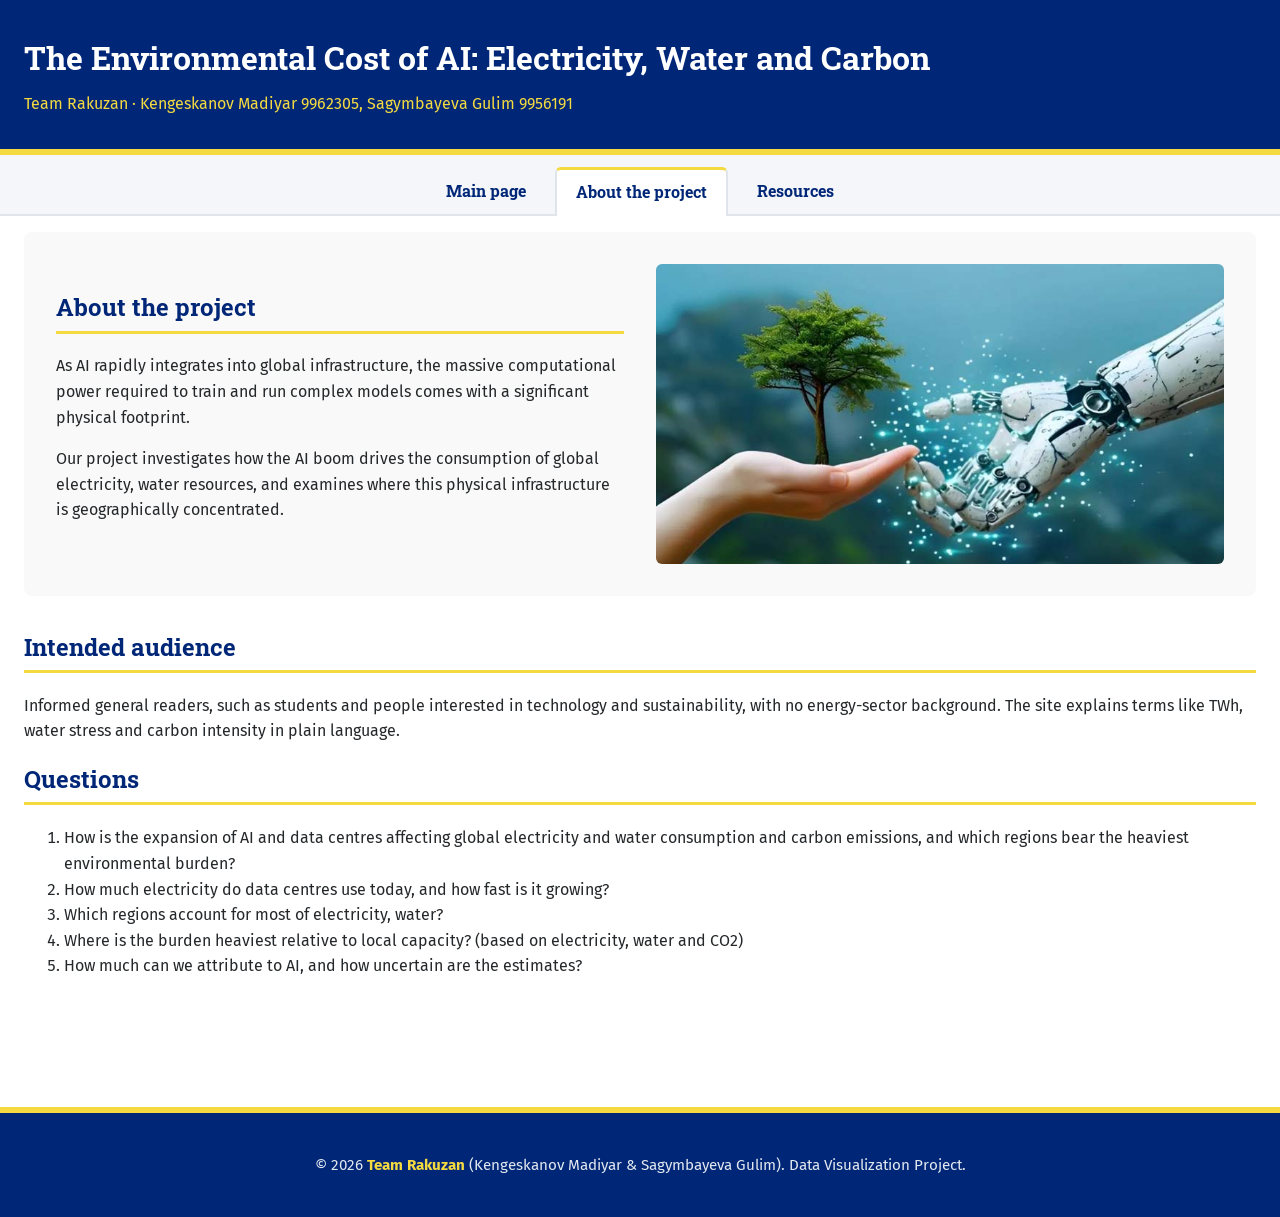
==== about.html @ a114e4c3 "proposal (only part)" ====
<!DOCTYPE html>
<html lang="en">
<head>
  <meta charset="utf-8">
  <meta name="viewport" content="width=device-width, initial-scale=1">
  <title>About Us - Mapping the Impact of AI</title>
  <link rel="stylesheet" href="https://fonts.googleapis.com/css2?family=Fira+Sans:wght@400;500&amp;family=Roboto+Slab:wght@400;700&amp;display=swap">
  <link rel="stylesheet" href="css/style.css">
</head>
<body>
  <header>
    <h1>The Environmental Cost of AI: Electricity, Water and Carbon</h1>
    <p class="subtitle">Team Rakuzan &middot; Kengeskanov Madiyar 9962305, Sagymbayeva Gulim 9956191</p>
  </header>

  <nav class="navbar">
    <a href="index.html" >Main page</a>
    <a href="about.html"class="active" >About the project</a>
    <a href="resources.html" >Resources</a>
  </nav>
  
 <main>
    <section id="description" class="split-section">
      <div class="text-side">
        <h2>About the project</h2>
        <p>As AI rapidly integrates into global infrastructure, the massive computational power required to train and run complex models comes with a significant physical footprint.</p>
        <p>Our project investigates how the AI boom drives the consumption of global electricity, water resources, and examines where this physical infrastructure is geographically concentrated.</p>
      </div>
      
      <div class="image-side"></div>
    </section>

    <section class="content-section">
      <h2>Intended audience</h2>
      <p>Informed general readers, such as students and people interested in technology and sustainability, with no energy-sector background. The site explains terms like TWh, water stress and carbon intensity in plain language.</p>
    </section>
    
    <section id="questions" class="content-section">
      <h2>Questions</h2>
      <ol>
        <li>How is the expansion of AI and data centres affecting global electricity and water consumption and carbon emissions, and which regions bear the heaviest environmental burden?</li>
        <li>How much electricity do data centres use today, and how fast is it growing?</li>
        <li>Which regions account for most of electricity, water?</li>
        <li>Where is the burden heaviest relative to local capacity? <span>(based on electricity, water and CO2)</span></li> 
        <li>How much can we attribute to AI, and how uncertain are the estimates?</li>
      </ol>
    </section>
  </main>
<footer>
    <div class="footer-content">
      <p>&copy; 2026 <strong>Team Rakuzan</strong> (Kengeskanov Madiyar &amp; Sagymbayeva Gulim). Data Visualization Project.</p>
    </div>
  </footer>
</body>
</html>
---- css/style.css ----
:root {
  --blue: #002677;
  --yellow: #F4DA40;
  --ink: #25282A;
}

body {
  margin: 0;
  font-family: "Fira Sans", sans-serif;
  line-height: 1.6;
  color: var(--ink);
}

h1, h2, h3 {
  font-family: "Roboto Slab", serif;
  color: var(--blue);
}

header {
  padding: 2rem 1.5rem;
  background: var(--blue);
  border-bottom: 6px solid var(--yellow);
}

header h1 { margin: 0 0 0.5rem; color: #fff; }

.subtitle { margin: 0; color: var(--yellow); }

/* Панель навигации (вкладки) */
.navbar {
  background-color: #f4f6f9;
  border-bottom: 2px solid #e0e4eb;
  display: flex;
  justify-content: center;
  gap: 0.5rem;
  padding: 0.75rem 1.5rem 0;
}

.navbar a {
  font-family: "Roboto Slab", serif;
  text-decoration: none;
  color: var(--blue);
  font-weight: 700;
  padding: 0.6rem 1.2rem;
  border-radius: 6px 6px 0 0;
  border: 2px solid transparent;
  border-bottom: none;
  transition: all 0.2s ease;
}

/* Эффект при наведении */
.navbar a:hover {
  background-color: rgba(244, 218, 64, 0.25);
  color: var(--ink);
}

/* Стиль для текущей (активной) вкладки */
.navbar a.active {
  background-color: #ffffff;
  color: var(--blue);
  border-color: #e0e4eb;
  border-top: 3px solid var(--yellow);
  margin-bottom: -2px; /* Чтобы вкладка плавно сливалась с белым фоном страницы */
}


main {
  max-width: 80rem;
  margin: 0 auto;
  padding: 1rem 1.5rem 3rem;
}
/* Общий стиль для заголовков в секциях */
section h2 { 
  border-bottom: 3px solid var(--yellow); 
  padding-bottom: 0.25rem; 
  margin-top: 0;
}

/* Верхний сплит-блок (текст + картинка рядом) */
#description {
  display: flex;
  flex-wrap: wrap;
  gap: 2rem;
  align-items: center;
  background: #f9f9f9;
  padding: 2rem;
  border-radius: 8px;
  margin-bottom: 2rem; /* Аккуратный отступ снизу до следующих блоков */
}

.text-side {
  flex: 1;
  min-width: 280px;
}

.image-side {
  flex: 1;
  min-width: 280px;
  height: 300px;
  /* ИСПРАВЛЕН ПУТЬ: теперь картинка корректно откроется и локально, и на GitHub Pages */
  background-image: url('../images/impactai.png'); 
  background-size: cover;
  background-position: center;
  border-radius: 6px;
}

/* Отступы для блоков, которые идут ниже картинки */
main > div {
  margin-bottom: 2rem;
  background: #f9f9f9;
  padding: 1.5rem 2rem;
  border-radius: 8px;
}


/* Стили для Футера */
footer {
  background-color: var(--blue);
  color: #ffffff;
  padding: 2rem 1.5rem;
  border-top: 6px solid var(--yellow);
  text-align: center;
  margin-top: 4rem;
}

.footer-content {
  max-width: 50rem;
  margin: 0 auto;
}

.footer-content p {
  margin: 0.5rem 0;
  font-size: 0.95rem;
  color: #e2e8f0;
}

.footer-content strong {
  color: var(--yellow);
}



/* Общие стили для секций с графиками */
.viz-section {
  display: flex;
  flex-wrap: wrap;
  gap: 2rem;
  align-items: center;
  background: #f9f9f9;
  padding: 2rem;
  border-radius: 8px;
  margin-bottom: 2rem;
}

/* Класс для зеркального отображения (картинка/заглушка слева, текст справа) */
.viz-section.reverse {
  flex-direction: row-reverse;
}

.viz-text {
  flex: 1;
  min-width: 280px;
}

.viz-text h2 {
  border-bottom: 3px solid var(--yellow);
  padding-bottom: 0.25rem;
  margin-top: 0;
}

/* Заглушка под будущий график */
.viz-placeholder {
  flex: 1;
  min-width: 280px;
  height: 280px;
  background-color: #e2e8f0;
  border: 2px dashed #cbd5e1;
  border-radius: 6px;
  display: flex;
  align-items: center;
  justify-content: center;
  text-align: center;
  padding: 1rem;
  color: #64748b;
  font-family: "Roboto Slab", serif;
  font-weight: 700;
}
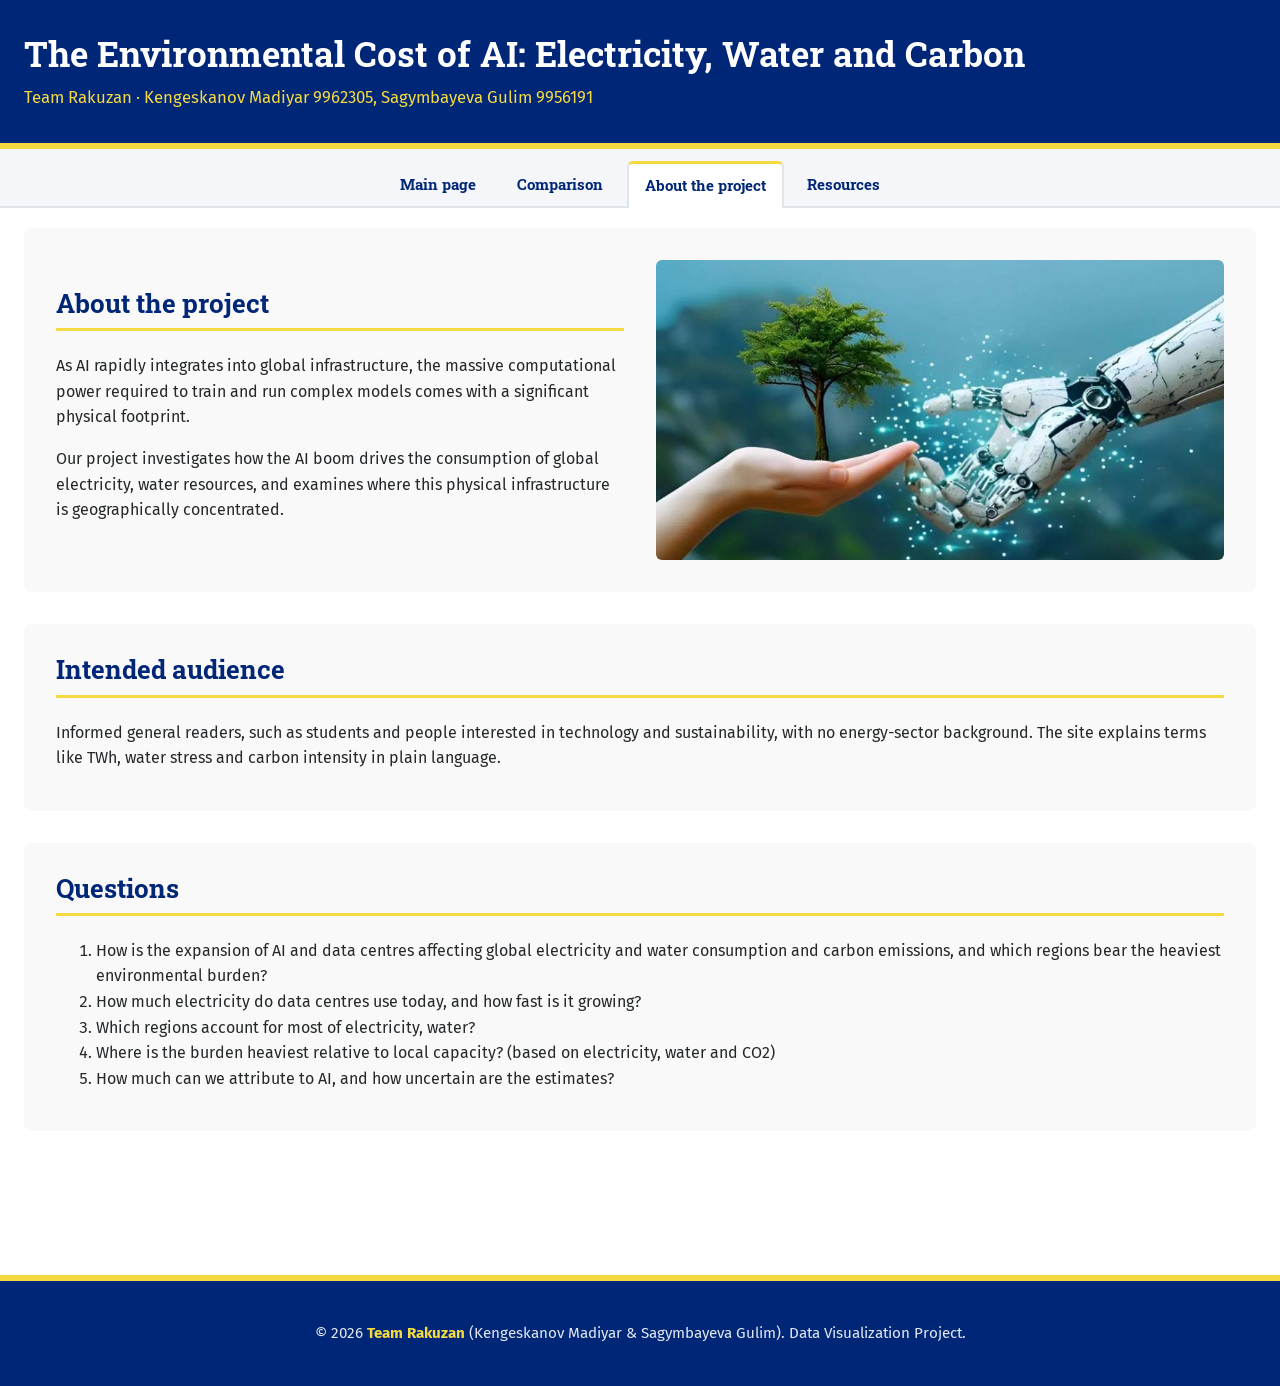
==== commit 26b83adb: "Comparison section added js file, update of main page and css" ====
--- a/about.html
+++ b/about.html
@@ -15,7 +15,8 @@
 
   <nav class="navbar">
     <a href="index.html" >Main page</a>
-    <a href="about.html"class="active" >About the project</a>
+    <a href="comparison.html" >Comparison</a>
+    <a href="about.html" class="active" >About the project</a>
     <a href="resources.html" >Resources</a>
   </nav>
   
--- a/css/style.css
+++ b/css/style.css
@@ -2,6 +2,13 @@
   --blue: #002677;
   --yellow: #F4DA40;
   --ink: #25282A;
+  --muted: #8C96A4;
+  --light-bg: #f9f9f9;
+  --border-light: #e0e4eb;
+}
+
+*, *::before, *::after {
+  box-sizing: border-box;
 }
 
 body {
@@ -9,6 +16,7 @@
   font-family: "Fira Sans", sans-serif;
   line-height: 1.6;
   color: var(--ink);
+  background-color: #ffffff;
 }
 
 h1, h2, h3 {
@@ -22,18 +30,28 @@
   border-bottom: 6px solid var(--yellow);
 }
 
-header h1 { margin: 0 0 0.5rem; color: #fff; }
-
-.subtitle { margin: 0; color: var(--yellow); }
-
-/* Панель навигации (вкладки) */
+header h1 {
+  margin: 0 0 0.5rem;
+  color: #ffffff;
+  font-size: clamp(1.35rem, 3.8vw, 2.2rem);
+  line-height: 1.25;
+}
+
+.subtitle {
+  margin: 0;
+  color: var(--yellow);
+  font-size: clamp(0.9rem, 2.2vw, 1.05rem);
+}
+
+/* Navigation bar */
 .navbar {
   background-color: #f4f6f9;
-  border-bottom: 2px solid #e0e4eb;
+  border-bottom: 2px solid var(--border-light);
   display: flex;
+  flex-wrap: wrap;
   justify-content: center;
-  gap: 0.5rem;
-  padding: 0.75rem 1.5rem 0;
+  gap: 0.35rem;
+  padding: 0.75rem 1rem 0;
 }
 
 .navbar a {
@@ -41,125 +59,94 @@
   text-decoration: none;
   color: var(--blue);
   font-weight: 700;
-  padding: 0.6rem 1.2rem;
+  font-size: 0.95rem;
+  padding: 0.6rem 1rem;
   border-radius: 6px 6px 0 0;
   border: 2px solid transparent;
   border-bottom: none;
-  transition: all 0.2s ease;
-}
-
-/* Эффект при наведении */
+  transition: background-color 0.2s ease, color 0.2s ease;
+}
+
 .navbar a:hover {
   background-color: rgba(244, 218, 64, 0.25);
   color: var(--ink);
 }
 
-/* Стиль для текущей (активной) вкладки */
 .navbar a.active {
   background-color: #ffffff;
   color: var(--blue);
-  border-color: #e0e4eb;
+  border-color: var(--border-light);
   border-top: 3px solid var(--yellow);
-  margin-bottom: -2px; /* Чтобы вкладка плавно сливалась с белым фоном страницы */
-}
-
+  margin-bottom: -2px;
+}
 
 main {
   max-width: 80rem;
   margin: 0 auto;
-  padding: 1rem 1.5rem 3rem;
-}
-/* Общий стиль для заголовков в секциях */
-section h2 { 
-  border-bottom: 3px solid var(--yellow); 
-  padding-bottom: 0.25rem; 
+  padding: 1.25rem 1.5rem 3rem;
+}
+
+section h2 {
+  border-bottom: 3px solid var(--yellow);
+  padding-bottom: 0.25rem;
   margin-top: 0;
-}
-
-/* Верхний сплит-блок (текст + картинка рядом) */
+  font-size: clamp(1.2rem, 2.8vw, 1.65rem);
+}
+
+.content-box,
+.content-section {
+  background: var(--light-bg);
+  padding: 1.5rem 2rem;
+  border-radius: 8px;
+  margin-bottom: 2rem;
+}
+
+/* Top split block on About page */
 #description {
   display: flex;
   flex-wrap: wrap;
   gap: 2rem;
   align-items: center;
-  background: #f9f9f9;
+  background: var(--light-bg);
   padding: 2rem;
   border-radius: 8px;
-  margin-bottom: 2rem; /* Аккуратный отступ снизу до следующих блоков */
+  margin-bottom: 2rem;
 }
 
 .text-side {
-  flex: 1;
-  min-width: 280px;
+  flex: 1 1 280px;
+  min-width: 0;
 }
 
 .image-side {
-  flex: 1;
-  min-width: 280px;
+  flex: 1 1 280px;
+  min-width: 0;
   height: 300px;
-  /* ИСПРАВЛЕН ПУТЬ: теперь картинка корректно откроется и локально, и на GitHub Pages */
-  background-image: url('../images/impactai.png'); 
+  background-image: url('../images/impactai.png');
   background-size: cover;
   background-position: center;
   border-radius: 6px;
 }
 
-/* Отступы для блоков, которые идут ниже картинки */
-main > div {
-  margin-bottom: 2rem;
-  background: #f9f9f9;
-  padding: 1.5rem 2rem;
-  border-radius: 8px;
-}
-
-
-/* Стили для Футера */
-footer {
-  background-color: var(--blue);
-  color: #ffffff;
-  padding: 2rem 1.5rem;
-  border-top: 6px solid var(--yellow);
-  text-align: center;
-  margin-top: 4rem;
-}
-
-.footer-content {
-  max-width: 50rem;
-  margin: 0 auto;
-}
-
-.footer-content p {
-  margin: 0.5rem 0;
-  font-size: 0.95rem;
-  color: #e2e8f0;
-}
-
-.footer-content strong {
-  color: var(--yellow);
-}
-
-
-
-/* Общие стили для секций с графиками */
+/* Visualization cards */
 .viz-section {
   display: flex;
   flex-wrap: wrap;
   gap: 2rem;
   align-items: center;
-  background: #f9f9f9;
+  background: var(--light-bg);
   padding: 2rem;
   border-radius: 8px;
   margin-bottom: 2rem;
 }
 
-/* Класс для зеркального отображения (картинка/заглушка слева, текст справа) */
 .viz-section.reverse {
   flex-direction: row-reverse;
 }
 
 .viz-text {
-  flex: 1;
-  min-width: 280px;
+  flex: 1 1 280px;
+  min-width: 0;
 }
 
 .viz-text h2 {
@@ -168,10 +155,9 @@
   margin-top: 0;
 }
 
-/* Заглушка под будущий график */
 .viz-placeholder {
-  flex: 1;
-  min-width: 280px;
+  flex: 1 1 280px;
+  min-width: 0;
   height: 280px;
   background-color: #e2e8f0;
   border: 2px dashed #cbd5e1;
@@ -184,4 +170,455 @@
   color: #64748b;
   font-family: "Roboto Slab", serif;
   font-weight: 700;
-}+}
+
+/* Dedicated chart card layout for assignment pages */
+.chart-card {
+  background: var(--light-bg);
+  border: 1px solid var(--border-light);
+  border-radius: 8px;
+  padding: 1.75rem 2rem;
+  margin-bottom: 2.25rem;
+}
+
+.chart-takeaway {
+  font-size: 1.05rem;
+  font-weight: 500;
+  color: var(--ink);
+  margin: 0.25rem 0 0.75rem;
+}
+
+.chart-note {
+  font-size: 0.88rem;
+  color: #525860;
+  margin: 0.75rem 0 0;
+}
+
+.chart-container {
+  position: relative;
+  width: 100%;
+  background: #ffffff;
+  border: 1px solid var(--border-light);
+  border-radius: 6px;
+  padding: 1rem;
+  margin-top: 1rem;
+}
+
+.chart-container svg {
+  width: 100%;
+  height: auto;
+  display: block;
+  overflow: visible;
+}
+
+.chart-legend {
+  display: flex;
+  flex-wrap: wrap;
+  gap: 1rem 1.5rem;
+  margin-top: 0.75rem;
+  font-size: 0.9rem;
+}
+
+.legend-item {
+  display: inline-flex;
+  align-items: center;
+  gap: 0.45rem;
+}
+
+.legend-swatch {
+  width: 14px;
+  height: 14px;
+  border-radius: 3px;
+  display: inline-block;
+}
+
+.swatch-blue { background-color: var(--blue); }
+.swatch-yellow { background-color: var(--yellow); border: 1px solid #c9b024; }
+.swatch-gray { background-color: var(--muted); }
+.swatch-teal { background-color: #1f7a8c; }
+.swatch-slate { background-color: #cbd5e1; }
+
+.btn-link {
+  display: inline-block;
+  margin-top: 0.75rem;
+  padding: 0.55rem 1.1rem;
+  background-color: var(--blue);
+  color: #ffffff;
+  font-family: "Roboto Slab", serif;
+  font-weight: 700;
+  font-size: 0.9rem;
+  text-decoration: none;
+  border-radius: 5px;
+  border-bottom: 3px solid var(--yellow);
+  transition: opacity 0.2s ease;
+}
+
+.btn-link:hover {
+  opacity: 0.9;
+}
+
+/* =========================================================
+   SVG SELECTOR RULES (Strictly NO inline styles on SVG)
+   ========================================================= */
+.svg-axis path,
+.svg-axis line {
+  stroke: #cbd5e1;
+  stroke-width: 1px;
+}
+
+.svg-axis text {
+  font-family: "Fira Sans", sans-serif;
+  font-size: 13px;
+  fill: var(--ink);
+}
+
+.svg-grid line {
+  stroke: #eef2f6;
+  stroke-width: 1px;
+}
+
+.svg-grid path {
+  stroke: none;
+}
+
+.svg-label {
+  font-family: "Fira Sans", sans-serif;
+  font-size: 13px;
+  font-weight: 500;
+  fill: var(--ink);
+}
+
+.svg-label-bold {
+  font-family: "Roboto Slab", serif;
+  font-size: 13px;
+  font-weight: 700;
+  fill: var(--blue);
+}
+
+.svg-label-light {
+  font-family: "Fira Sans", sans-serif;
+  font-size: 12px;
+  font-weight: 500;
+  fill: #ffffff;
+}
+
+.svg-annotation {
+  font-family: "Fira Sans", sans-serif;
+  font-size: 12.5px;
+  fill: #475569;
+}
+
+/* Start-with-gray highlight palette */
+.bar-muted {
+  fill: var(--muted);
+  transition: opacity 0.2s ease;
+}
+
+.bar-highlight {
+  fill: var(--blue);
+  transition: opacity 0.2s ease;
+}
+
+.bar-accent {
+  fill: var(--yellow);
+  stroke: #b59d18;
+  stroke-width: 1px;
+  transition: opacity 0.2s ease;
+}
+
+.bar-teal {
+  fill: #1f7a8c;
+  transition: opacity 0.2s ease;
+}
+
+.bar-muted:hover,
+.bar-highlight:hover,
+.bar-accent:hover,
+.bar-teal:hover {
+  opacity: 0.85;
+}
+
+/* Heatmap sequential blue luminance scale */
+.heat-cell {
+  stroke: #ffffff;
+  stroke-width: 2px;
+}
+.heat-0 { fill: #f1f5f9; }
+.heat-1 { fill: #dbeafe; }
+.heat-2 { fill: #93c5fd; }
+.heat-3 { fill: #3b82f6; }
+.heat-4 { fill: #1d4ed8; }
+.heat-5 { fill: #002677; }
+
+/* Waffle cells */
+.waffle-rest { fill: #e2e8f0; }
+.waffle-dc { fill: #64748b; }
+.waffle-ai { fill: var(--blue); }
+
+/* Dumbbell plot */
+.dumbbell-line {
+  stroke: #94a3b8;
+  stroke-width: 3px;
+}
+
+.dumbbell-dot-start {
+  fill: var(--muted);
+  stroke: #ffffff;
+  stroke-width: 2px;
+}
+
+.dumbbell-dot-end {
+  fill: var(--blue);
+  stroke: #ffffff;
+  stroke-width: 2px;
+}
+
+/* Interactive Tooltip */
+.viz-tooltip {
+  position: absolute;
+  pointer-events: none;
+  background: var(--ink);
+  color: #ffffff;
+  padding: 0.5rem 0.75rem;
+  border-radius: 4px;
+  font-size: 0.85rem;
+  line-height: 1.4;
+  border-left: 3px solid var(--yellow);
+  box-shadow: 0 4px 10px rgba(0, 0, 0, 0.15);
+  opacity: 0;
+  transition: opacity 0.15s ease;
+  z-index: 10;
+}
+
+.viz-tooltip.visible {
+  opacity: 1;
+}
+
+/* Resources table */
+.table-wrapper {
+  overflow-x: auto;
+  margin-top: 1.5rem;
+  border-radius: 8px;
+  border: 1px solid var(--border-light);
+  background-color: #ffffff;
+}
+
+.resources-table {
+  width: 100%;
+  border-collapse: collapse;
+  text-align: left;
+  font-size: 0.95rem;
+}
+
+.resources-table thead {
+  background-color: var(--blue);
+  color: #ffffff;
+  border-bottom: 4px solid var(--yellow);
+}
+
+.resources-table th {
+  font-family: "Roboto Slab", serif;
+  font-weight: 700;
+  padding: 1rem 1.25rem;
+  letter-spacing: 0.02em;
+}
+
+.resources-table th:first-child {
+  width: 32%;
+}
+
+.resources-table td {
+  padding: 1rem 1.25rem;
+  border-bottom: 1px solid var(--border-light);
+  vertical-align: top;
+}
+
+.resources-table tbody tr:last-child td {
+  border-bottom: none;
+}
+
+.resources-table tbody tr:nth-child(even) {
+  background-color: #f9fafb;
+}
+
+.resources-table tbody tr:hover {
+  background-color: rgba(244, 218, 64, 0.15);
+  transition: background-color 0.15s ease;
+}
+
+.resources-table a {
+  color: var(--blue);
+  font-weight: 500;
+  text-decoration: none;
+  border-bottom: 2px solid rgba(244, 218, 64, 0.6);
+  transition: all 0.15s ease;
+}
+
+.resources-table a:hover {
+  background-color: rgba(244, 218, 64, 0.35);
+  border-bottom-color: var(--blue);
+}
+
+/* Concerns list */
+.concerns-section {
+  margin-top: 3rem;
+}
+
+.concerns-list {
+  list-style: none;
+  padding: 0;
+  margin: 1.5rem 0 0;
+  display: grid;
+  gap: 1rem;
+}
+
+.concerns-list li {
+  background-color: #f9fafb;
+  border: 1px solid var(--border-light);
+  border-left: 4px solid var(--blue);
+  border-radius: 6px;
+  padding: 1rem 1.25rem;
+  transition: border-left-color 0.2s ease, background-color 0.2s ease;
+}
+
+.concerns-list li:hover {
+  background-color: #ffffff;
+  border-left-color: var(--yellow);
+}
+
+.concerns-list strong {
+  color: var(--blue);
+  font-family: "Roboto Slab", serif;
+  font-weight: 700;
+}
+
+/* Footer */
+footer {
+  background-color: var(--blue);
+  color: #ffffff;
+  padding: 2rem 1.5rem;
+  border-top: 6px solid var(--yellow);
+  text-align: center;
+  margin-top: 4rem;
+}
+
+.footer-content {
+  max-width: 50rem;
+  margin: 0 auto;
+}
+
+.footer-content p {
+  margin: 0.5rem 0;
+  font-size: 0.95rem;
+  color: #e2e8f0;
+}
+
+.footer-content strong {
+  color: var(--yellow);
+}
+
+/* 3x2 Chart-Type Thumbnail Grid for Main Page */
+.idiom-grid {
+  flex: 1 1 300px;
+  min-width: 0;
+  display: grid;
+  grid-template-columns: repeat(3, 1fr);
+  gap: 0.75rem;
+}
+
+.idiom-card {
+  background-color: #ffffff;
+  border: 1px solid var(--border-light);
+  border-top: 3px solid var(--blue);
+  border-radius: 6px;
+  padding: 0.75rem 0.5rem;
+  text-align: center;
+  text-decoration: none;
+  color: var(--ink);
+  display: flex;
+  flex-direction: column;
+  align-items: center;
+  justify-content: center;
+  gap: 0.45rem;
+  transition: transform 0.18s ease, box-shadow 0.18s ease, border-top-color 0.18s ease;
+}
+
+.idiom-card:hover {
+  transform: translateY(-2px);
+  border-top-color: var(--yellow);
+  box-shadow: 0 5px 12px rgba(0, 38, 119, 0.1);
+}
+
+.idiom-icon {
+  width: 72px;
+  height: 44px;
+  display: block;
+}
+
+.idiom-card span {
+  font-family: "Roboto Slab", serif;
+  font-size: 0.8rem;
+  font-weight: 700;
+  color: var(--blue);
+  line-height: 1.2;
+}
+
+/* =========================================================
+   MOBILE ADAPTATION (<= 768px)
+   ========================================================= */
+@media (max-width: 768px) {
+  header {
+    padding: 1.25rem 1rem;
+  }
+
+  .navbar {
+    padding: 0.5rem 0.5rem 0;
+    gap: 0.25rem;
+  }
+
+  .navbar a {
+    font-size: 0.85rem;
+    padding: 0.5rem 0.7rem;
+  }
+
+  main {
+    padding: 1rem 0.85rem 2rem;
+  }
+
+  .content-box,
+  .content-section,
+  #description,
+  .viz-section,
+  .chart-card {
+    padding: 1.25rem 1rem;
+    gap: 1.25rem;
+    margin-bottom: 1.5rem;
+  }
+
+  .viz-section.reverse {
+    flex-direction: column;
+  }
+
+  .text-side,
+  .image-side,
+  .viz-text,
+  .viz-placeholder,
+  .idiom-card {
+    flex: 1 1 100%;
+    width: 100%;
+  }
+
+  .image-side {
+    height: 210px;
+  }
+
+  .chart-container {
+    padding: 0.5rem;
+  }
+
+  .resources-table th,
+  .resources-table td {
+    padding: 0.75rem;
+    font-size: 0.88rem;
+  }
+}
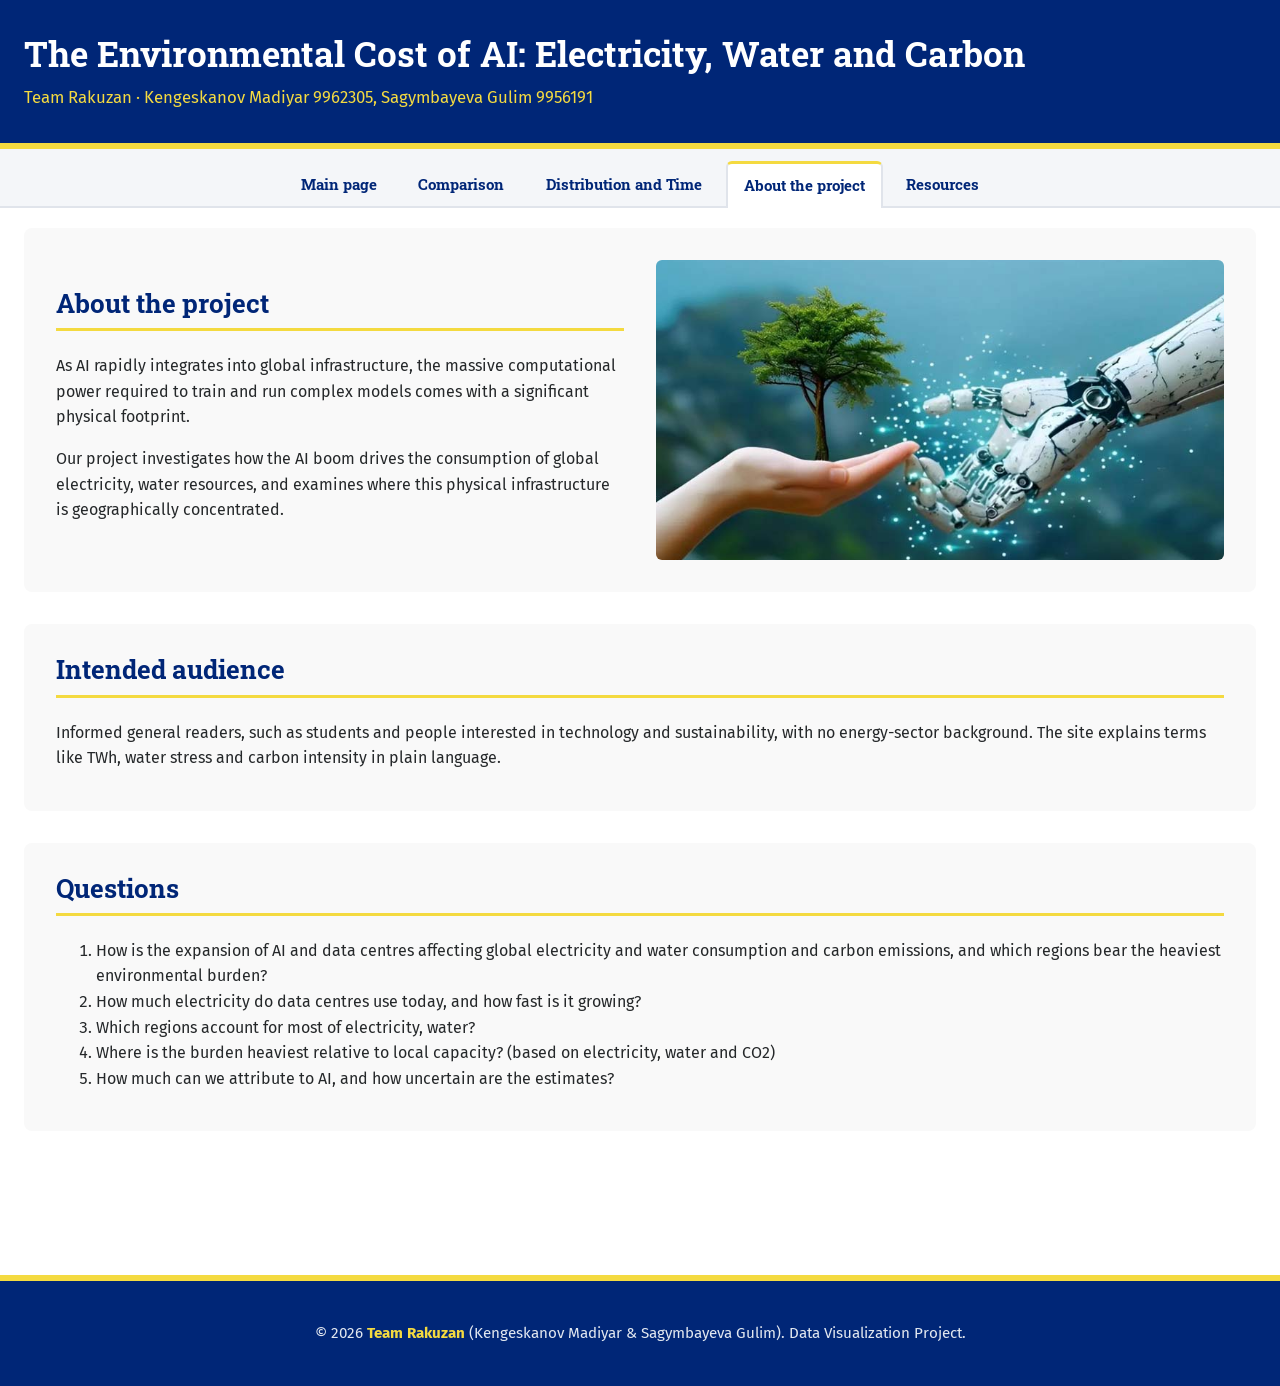
==== commit f75a5dc8: "time+distrib partly" ====
--- a/about.html
+++ b/about.html
@@ -16,6 +16,7 @@
   <nav class="navbar">
     <a href="index.html" >Main page</a>
     <a href="comparison.html" >Comparison</a>
+    <a href="distribution.html" >Distribution and Time</a>
     <a href="about.html" class="active" >About the project</a>
     <a href="resources.html" >Resources</a>
   </nav>
--- a/css/style.css
+++ b/css/style.css
@@ -1,8 +1,10 @@
 :root {
   --blue: #002677;
+  --coral: #e04f33;
+  --teal: #1b7f79;
   --yellow: #F4DA40;
   --ink: #25282A;
-  --muted: #8C96A4;
+  --muted: #9aa5b4;
   --light-bg: #f9f9f9;
   --border-light: #e0e4eb;
 }
@@ -79,7 +81,9 @@
   border-top: 3px solid var(--yellow);
   margin-bottom: -2px;
 }
-
+/* ============================================== */
+
+/* Main content area */
 main {
   max-width: 80rem;
   margin: 0 auto;
@@ -232,11 +236,13 @@
   display: inline-block;
 }
 
-.swatch-blue { background-color: var(--blue); }
+/*Colors on Comparison graph*/
+.swatch-blue { background-color: var(--coral); }
+.swatch-navy { background-color: var(--blue); }
 .swatch-yellow { background-color: var(--yellow); border: 1px solid #c9b024; }
 .swatch-gray { background-color: var(--muted); }
-.swatch-teal { background-color: #1f7a8c; }
-.swatch-slate { background-color: #cbd5e1; }
+.swatch-teal { background-color: var(--teal); }
+.swatch-slate { background-color: #e2e8f0; }
 
 .btn-link {
   display: inline-block;
@@ -257,9 +263,7 @@
   opacity: 0.9;
 }
 
-/* =========================================================
-   SVG SELECTOR RULES (Strictly NO inline styles on SVG)
-   ========================================================= */
+/* SVG styles */
 .svg-axis path,
 .svg-axis line {
   stroke: #cbd5e1;
@@ -292,7 +296,7 @@
   font-family: "Roboto Slab", serif;
   font-size: 13px;
   font-weight: 700;
-  fill: var(--blue);
+  fill: var(--coral);
 }
 
 .svg-label-light {
@@ -308,14 +312,14 @@
   fill: #475569;
 }
 
-/* Start-with-gray highlight palette */
+/* Start-with-gray + Coral focal accent */
 .bar-muted {
   fill: var(--muted);
   transition: opacity 0.2s ease;
 }
 
 .bar-highlight {
-  fill: var(--blue);
+  fill: var(--coral);
   transition: opacity 0.2s ease;
 }
 
@@ -327,7 +331,7 @@
 }
 
 .bar-teal {
-  fill: #1f7a8c;
+  fill: var(--teal);
   transition: opacity 0.2s ease;
 }
 
@@ -338,40 +342,175 @@
   opacity: 0.85;
 }
 
-/* Heatmap sequential blue luminance scale */
+/* Heatmap sequential warm luminance scale */
 .heat-cell {
   stroke: #ffffff;
   stroke-width: 2px;
 }
 .heat-0 { fill: #f1f5f9; }
-.heat-1 { fill: #dbeafe; }
-.heat-2 { fill: #93c5fd; }
-.heat-3 { fill: #3b82f6; }
-.heat-4 { fill: #1d4ed8; }
-.heat-5 { fill: #002677; }
+.heat-1 { fill: #fde8df; }
+.heat-2 { fill: #f8b49d; }
+.heat-3 { fill: #eb6b4d; }
+.heat-4 { fill: #c4361d; }
+.heat-5 { fill: #7f1d12; }
 
 /* Waffle cells */
 .waffle-rest { fill: #e2e8f0; }
-.waffle-dc { fill: #64748b; }
-.waffle-ai { fill: var(--blue); }
+.waffle-dc { fill: var(--blue); }
+.waffle-ai { fill: var(--coral); }
 
 /* Dumbbell plot */
 .dumbbell-line {
-  stroke: #94a3b8;
+  stroke: #64748b;
   stroke-width: 3px;
 }
 
 .dumbbell-dot-start {
-  fill: var(--muted);
-  stroke: #ffffff;
-  stroke-width: 2px;
-}
-
-.dumbbell-dot-end {
   fill: var(--blue);
   stroke: #ffffff;
   stroke-width: 2px;
 }
+
+.dumbbell-dot-end {
+  fill: var(--coral);
+  stroke: #ffffff;
+  stroke-width: 2px;
+}
+/*updated 27 Nov*/
+/* distirbution svg class  */
+.swatch-navy { background-color: var(--blue); }
+.swatch-coral-soft { background-color: rgba(224, 79, 51, 0.25); border: 1px solid var(--coral); }
+
+.ref-line-dashed {
+  stroke: #94a3b8;
+  stroke-width: 1.5px;
+  stroke-dasharray: 4 4;
+}
+
+.fan-area {
+  fill: rgba(224, 79, 51, 0.16);
+}
+
+.line-navy {
+  fill: none;
+  stroke: var(--blue);
+  stroke-width: 3px;
+}
+
+.line-coral-dashed {
+  fill: none;
+  stroke: var(--coral);
+  stroke-width: 3px;
+  stroke-dasharray: 6 4;
+}
+
+.dot-navy {
+  fill: var(--blue);
+  stroke: #ffffff;
+  stroke-width: 1.5px;
+}
+
+.dot-coral {
+  fill: var(--coral);
+  stroke: #ffffff;
+  stroke-width: 1.5px;
+}
+
+/* Stacked area */
+.area-coral { fill: rgba(224, 79, 51, 0.85); }
+.area-navy { fill: rgba(0, 38, 119, 0.82); }
+.area-muted { fill: rgba(154, 165, 180, 0.75); }
+
+/* Boxplot */
+.boxplot-whisker {
+  stroke: var(--ink);
+  stroke-width: 1.8px;
+}
+
+.boxplot-box-navy {
+  fill: rgba(0, 38, 119, 0.22);
+  stroke: var(--blue);
+  stroke-width: 2px;
+}
+
+.boxplot-box-coral {
+  fill: rgba(224, 79, 51, 0.25);
+  stroke: var(--coral);
+  stroke-width: 2px;
+}
+
+.boxplot-median {
+  stroke: var(--ink);
+  stroke-width: 3px;
+}
+
+.jitter-dot {
+  fill: var(--ink);
+  opacity: 0.65;
+}
+
+/* Violin plot */
+.violin-navy {
+  fill: rgba(0, 38, 119, 0.25);
+  stroke: var(--blue);
+  stroke-width: 2px;
+}
+
+.violin-coral {
+  fill: rgba(224, 79, 51, 0.28);
+  stroke: var(--coral);
+  stroke-width: 2px;
+}
+
+.violin-spine {
+  stroke: var(--ink);
+  stroke-width: 1.5px;
+}
+
+.violin-iqr {
+  fill: var(--ink);
+}
+
+.violin-median-dot {
+  fill: #ffffff;
+  stroke: var(--ink);
+  stroke-width: 2px;
+}
+
+/* Beeswarm plot */
+.bee-dot-navy {
+  fill: var(--blue);
+  opacity: 0.78;
+  stroke: #ffffff;
+  stroke-width: 1.2px;
+}
+
+.bee-dot-coral {
+  fill: var(--coral);
+  stroke: #ffffff;
+  stroke-width: 1.5px;
+}
+
+/* Ridgeline plot */
+.ridge-navy {
+  fill: rgba(0, 38, 119, 0.28);
+  stroke: var(--blue);
+  stroke-width: 1.8px;
+  transition: opacity 0.2s ease;
+}
+
+.ridge-coral {
+  fill: rgba(224, 79, 51, 0.42);
+  stroke: var(--coral);
+  stroke-width: 2.2px;
+  transition: opacity 0.2s ease;
+}
+
+.ridge-navy:hover,
+.ridge-coral:hover {
+  opacity: 0.85;
+}
+/*until here*/ 
 
 /* Interactive Tooltip */
 .viz-tooltip {
